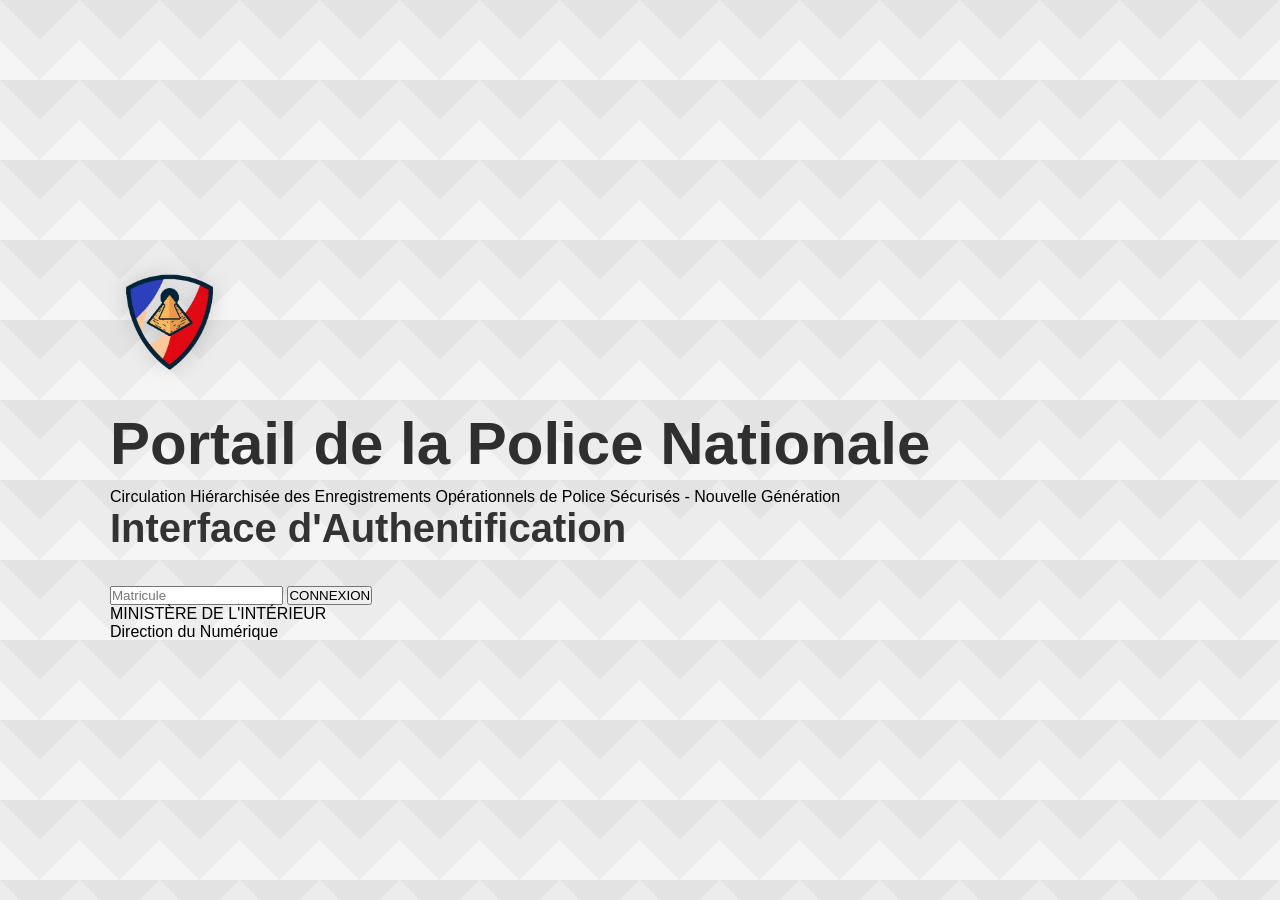
==== accueil.html @ 9fcc6bbd "Add files via upload" ====
<!DOCTYPE html>
<html lang="fr">
<head>
    <meta charset="UTF-8">
    <meta name="viewport" content="width=device-width, initial-scale=1.0">
    <title>CHEOPS - Nouvelle Génération</title>
    <link rel="stylesheet" href="style.css">
</head>
<body>

    <div class="home-container">

        <div class="session-box">
            <div>
                <p id="connected-user">Connecté en tant que : ---</p>
                <p id="session-timer">Durée de connexion : 00:00:00</p>
            </div>

            <button class="power-button" onclick="deconnexion()">
                ⏻
            </button>
        </div>

        <header class="home-header">
            <img src="logo.png" class="home-logo">

            <h1>CHEOPS - Nouvelle Génération</h1>

            <p>
                Circulation Hiérarchisée des Enregistrements Opérationnels de Police Sécurisés
            </p>
        </header>

        <main class="app-zone">

            <section class="category-band">
                Aide à l'Enquête
            </section>

            <div class="apps-grid">

                <div class="app-card">
                    <div class="app-logo">LRPPN</div>
                    <p>Logiciel de Rédaction des Procédures Police Nationale</p>
                </div>

                <div class="app-card" onclick="window.location.href='mcpn-login.html'">
    <img src="mcpn-logo.png" class="app-icon">
    <p>Main Courante Police Nationale</p>
</div>

                <div class="app-card">
                    <div class="app-logo">FPR</div>
                    <p>Fichier des Personnes Recherchées</p>
                </div>

                <div class="app-card">
                    <div class="app-logo">TAJ</div>
                    <p>Traitement d'Antécédents Judiciaires</p>
                </div>

                <div class="app-card restricted-app" id="gestion-app" onclick="ouvrirGestionnaire()">
    <div class="app-logo">ADM</div>
    <p>CHEOPS-NG ADM</p>
</div>

            </div>

        </main>

    </div>

    <script src="script.js"></script>
</body>
</html>
---- style.css ----
*{
    margin:0;
    padding:0;
    box-sizing:border-box;
    font-family:Arial, Helvetica, sans-serif;
}

body{
    min-height:100vh;

    background-color:#ececec;

    background-image:
    linear-gradient(135deg,#e3e3e3 25%,transparent 25%),
    linear-gradient(225deg,#e3e3e3 25%,transparent 25%),
    linear-gradient(45deg,#f5f5f5 25%,transparent 25%),
    linear-gradient(315deg,#f5f5f5 25%,transparent 25%);

    background-position:
    40px 0,
    40px 0,
    0 0,
    0 0;

    background-size:80px 80px;
}

.container{
    width:900px;

    background:rgba(255,255,255,0.92);

    padding:50px;

    border-radius:12px;

    box-shadow:0 0 25px rgba(0,0,0,0.1);
}

/* TITRES */

h1{
    font-size:60px;
    color:#2f2f2f;

    margin-bottom:10px;
}

.subtitle{
    font-size:22px;
    color:#555;

    margin-bottom:30px;
}

h2{
    font-size:40px;

    margin-bottom:35px;

    color:#333;
}

/* FORMULAIRE */

.login-form{
    display:flex;

    gap:15px;

    margin-bottom:40px;
}

.login-form input{
    flex:1;

    padding:15px;

    border:1px solid #cfcfcf;

    border-radius:6px;

    font-size:16px;
}

.login-form button{
    padding:15px 25px;

    border:none;

    background:#35568d;

    color:white;

    border-radius:6px;

    font-size:16px;

    cursor:pointer;

    transition:0.2s;
}

.login-form button:hover{
    background:#2d4975;
}

/* FOOTER */

.footer{
    margin-top:30px;

    line-height:1.5;

    color:#444;

    font-size:20px;
}

.main-logo{
    width:120px;

    margin-bottom:20px;

    filter:
        drop-shadow(0 0 10px rgba(0,0,0,0.15));

    transition:0.3s;
}

.main-logo:hover{
    transform:scale(1.03);
}

/* PAGE ACCUEIL CHEOPS */

.home-container{
    min-height:100vh;
    padding:30px 60px;
    position:relative;
}

.session-box{
    position:absolute;
    top:25px;
    left:35px;

    width:320px;

    display:flex;
    justify-content:space-between;
    align-items:center;

    background:rgba(255,255,255,0.92);

    border:1px solid #d7d7d7;
    border-radius:10px;

    padding:12px 16px;

    box-shadow:0 0 15px rgba(0,0,0,0.08);

    color:#333;
}

#connected-user{
    font-weight:bold;

    font-size:14px;

    line-height:1.4;

    max-width:220px;
}

#session-timer{
    color:#666;
    font-size:13px;
}

.power-button{
    width:48px;
    height:48px;

    border:none;
    border-radius:50%;

    background:white;
    color:#111;

    font-size:32px;
    font-weight:bold;

    cursor:pointer;

    box-shadow:0 0 10px rgba(0,0,0,0.18);

    transition:0.2s;
}

.power-button:hover{
    transform:scale(1.08);
    background:#111;
    color:white;
}

.home-header{
    text-align:center;
    margin-top:40px;
    margin-bottom:60px;
}

.home-logo{
    width:130px;
    margin-bottom:15px;
}

.home-header h1{
    font-size:48px;
    color:#2f2f2f;
    font-weight:500;
    margin-bottom:8px;
}

.home-header p{
    font-size:16px;
    color:#555;
}

.app-zone{
    width:100%;
    max-width:1200px;
    margin:0 auto;
}

.category-band{
    width:100%;

    background:#333131;
    color:white;

    padding:18px 25px;

    font-size:24px;
    font-weight:bold;
    letter-spacing:1px;

    border-radius:4px;

    margin-bottom:35px;

    box-shadow:0 4px 12px rgba(0,0,0,0.18);
}

.apps-grid{
    display:grid;
    grid-template-columns:repeat(4, 1fr);
    gap:25px;
}

.app-icon{
    width:90px;
    height:90px;
    object-fit:contain;
    margin-bottom:15px;
}

.app-card{
    background:rgba(255,255,255,0.92);

    border:1px solid #d5d5d5;
    border-radius:10px;

    padding:25px 15px;

    text-align:center;

    box-shadow:0 0 18px rgba(0,0,0,0.08);

    cursor:pointer;

    transition:0.2s;
}

.app-card:hover{
    transform:translateY(-5px);
    box-shadow:0 8px 25px rgba(0,0,0,0.15);
}

.app-logo{
    width:90px;
    height:90px;

    margin:0 auto 15px auto;

    display:flex;
    align-items:center;
    justify-content:center;

    border-radius:12px;

    background:#333131;
    color:white;

    font-weight:bold;
    font-size:20px;

    box-shadow:inset 0 0 10px rgba(255,255,255,0.08);
}

.app-card p{
    font-size:14px;
    color:#444;
    line-height:1.4;
}

.gestion-container{
    max-width:1100px;
    margin:40px auto;
    padding:30px;
}

.gestion-panel{
    background:rgba(255,255,255,0.94);
    border:1px solid #d0d0d0;
    border-radius:10px;
    padding:25px;
    margin-top:25px;
    box-shadow:0 0 18px rgba(0,0,0,0.08);
}

.gestion-panel input,
.gestion-panel select{
    width:100%;
    padding:14px;
    margin:8px 0;
    border:1px solid #ccc;
    border-radius:6px;
    font-size:15px;
}

.gestion-panel button,
.back-button{
    margin-top:15px;
    padding:12px 20px;
    border:none;
    border-radius:6px;
    background:#333131;
    color:white;
    cursor:pointer;
}

.agent-row{
    display:grid;
    grid-template-columns:1fr 1fr 1fr 1fr auto;
    gap:10px;
    align-items:center;
    padding:12px;
    margin-bottom:10px;
    background:#f2f2f2;
    border-left:5px solid #333131;
    border-radius:6px;
    font-size:14px;
}

.agent-row button{
    background:#8b1e1e;
    color:white;
    border:none;
    padding:8px 12px;
    border-radius:5px;
    cursor:pointer;
}

/* MCPN */

.mcpn-layout{
    min-height:100vh;
    display:flex;
    background:#f4f4f4;
}

.mcpn-sidebar{
    width:40px;
    background:#2C61D1;
    display:flex;
    flex-direction:column;
    align-items:center;
    padding-top:10px;
}

.side-btn{
    width:40px;
    height:50px;
    border:none;
    background:#2C61D1;
    cursor:pointer;
    display:flex;
    align-items:center;
    justify-content:center;
    transition:0.2s;
}

.side-btn:hover{
    background:#244fa9;
}

.side-btn.active{
    background:#1f4592;
}

.side-icon{
    width:26px;
    height:26px;
    object-fit:contain;
    filter:brightness(0) invert(1);
}

.mcpn-main{
    flex:1;
    padding:35px 60px;
}

.mcpn-header{
    margin-bottom:35px;
}

.mcpn-header h1{
    font-size:42px;
    color:#2C61D1;
}

.mcpn-header p{
    color:#555;
    font-size:16px;
}

.mcpn-panel{
    max-width:900px;
    background:white;
    padding:35px;
    border-radius:8px;
    box-shadow:0 0 18px rgba(0,0,0,0.08);
}

.mcpn-panel h2{
    font-size:28px;
    margin-bottom:30px;
    color:#333;
}

.mcpn-panel label{
    display:block;
    margin-top:22px;
    margin-bottom:8px;
    font-weight:bold;
    color:#333;
}

.mcpn-panel input,
.mcpn-panel select{
    width:100%;
    padding:15px;
    border:1px solid #ccc;
    border-radius:6px;
    font-size:16px;
}

.mcpn-button{
    margin-top:30px;
    padding:14px 28px;
    border:none;
    border-radius:6px;
    background:#2C61D1;
    color:white;
    font-size:16px;
    cursor:pointer;
}

.mcpn-button:hover{
    background:#244fa9;
}

.personnel-zone{
    margin-top:35px;
    display:grid;
    grid-template-columns:1fr 1fr;
    gap:30px;
}

.agent-list{
    background:#f7f7f7;
    border:1px solid #ddd;
    border-radius:8px;
    padding:15px;
    min-height:420px;
}

.agent-item{
    display:flex;
    align-items:center;
    gap:12px;
    background:white;
    border:1px solid #ddd;
    border-radius:6px;
    padding:12px;
    margin-bottom:10px;
    cursor:grab;
}

.agent-item input{
    width:auto;
}

.agent-avatar{
    width:38px;
    height:38px;
    opacity:0.45;
}

.agent-info{
    font-size:14px;
    line-height:1.4;
}

.drop-columns{
    display:grid;
    grid-template-columns:1fr 1fr;
    gap:20px;
}

.drop-zone{
    background:white;
    border:2px dashed #bbb;
    border-radius:8px;
    min-height:420px;
    padding:15px;
}

.drop-zone h3{
    text-align:center;
    margin-bottom:15px;
    color:#333;
}

.drop-zone.drag-hover{
    border-color:#2C61D1;
    background:#eef3ff;
}

.login-container{
    min-height:100vh;

    display:flex;
    flex-direction:column;
    justify-content:center;

    padding-left:110px;
}

/* CORRECTION AFFICHAGE PLEIN ÉCRAN MCPN */

body:has(.mcpn-layout){
    display:block;
    align-items:initial;
    justify-content:initial;
    overflow:hidden;
}

body:has(.mcpn-layout) .mcpn-layout{
    width:100vw;
    height:100vh;
    min-height:100vh;
}

body:has(.mcpn-layout) .mcpn-main{
    width:calc(100vw - 40px);
    min-height:100vh;
    overflow-y:auto;
}

.spinner{
    width:16px;
    height:16px;

    border:2px solid rgba(255,255,255,0.4);
    border-top:2px solid white;
    border-radius:50%;

    display:inline-block;

    margin-left:10px;

    animation:spin 0.8s linear infinite;
    vertical-align:middle;
}

@keyframes spin{
    from{ transform:rotate(0deg); }
    to{ transform:rotate(360deg); }
}

.drop-zone.preview-drop{
    border-color:#2C61D1;
    background:#e8f0ff;
    box-shadow:inset 0 0 20px rgba(44,97,209,0.18);
}

.agent-avatar{
    width:42px;
    height:42px;

    background:#bfc4cc;

    border-radius:50%;

    display:flex;
    align-items:center;
    justify-content:center;

    flex-shrink:0;
}

.agent-avatar svg{
    width:30px;
    height:30px;
    stroke:white;
    stroke-width:2.4;
    fill:none;
}

.agent-info strong{
    display:block;
    color:#222;
}

.agent-qualif{
    margin-top:3px;
    color:#555;
    font-size:13px;
}

/* LOGIN MCPN */

.mcpn-login-container{
    min-height:100vh;
    display:flex;
    justify-content:center;
    align-items:center;
}

.mcpn-login-box{
    width:460px;
    background:white;
    padding:40px;
    border-radius:10px;
    box-shadow:0 0 25px rgba(0,0,0,0.12);
    text-align:center;
}

.mcpn-login-logo{
    width:115px;
    margin-bottom:18px;
}

.mcpn-login-box h1{
    font-size:26px;
    margin-bottom:30px;
    color:#2C61D1;
}

.mcpn-login-box label{
    display:block;
    text-align:left;
    margin-top:18px;
    margin-bottom:7px;
    font-weight:bold;
    color:#333;
}

.mcpn-login-box input,
.mcpn-login-box select{
    width:100%;
    padding:13px;
    border:1px solid #cfcfcf;
    border-radius:6px;
    font-size:15px;
}

.side-icon-text{
    color:white;
    font-size:13px;
    font-weight:bold;
}

.mcpn-home-screen{
    text-align:center;
    padding:80px 20px;
}

.mcpn-home-logo{
    width:140px;
    margin-bottom:25px;
}

.mcpn-home-screen h1{
    font-size:34px;
    color:#2C61D1;
    margin-bottom:10px;
}

.mcpn-home-screen p{
    color:#555;
    font-size:16px;
}

.mcpn-session-box{
    position:absolute;
    top:18px;
    right:25px;

    background:white;
    border:1px solid #d5d5d5;
    border-radius:8px;

    padding:10px 14px;

    box-shadow:0 0 12px rgba(0,0,0,0.08);

    font-size:13px;
    color:#333;
    max-width:420px;
}

#mcpn-connected-user{
    font-weight:bold;
    line-height:1.4;
}
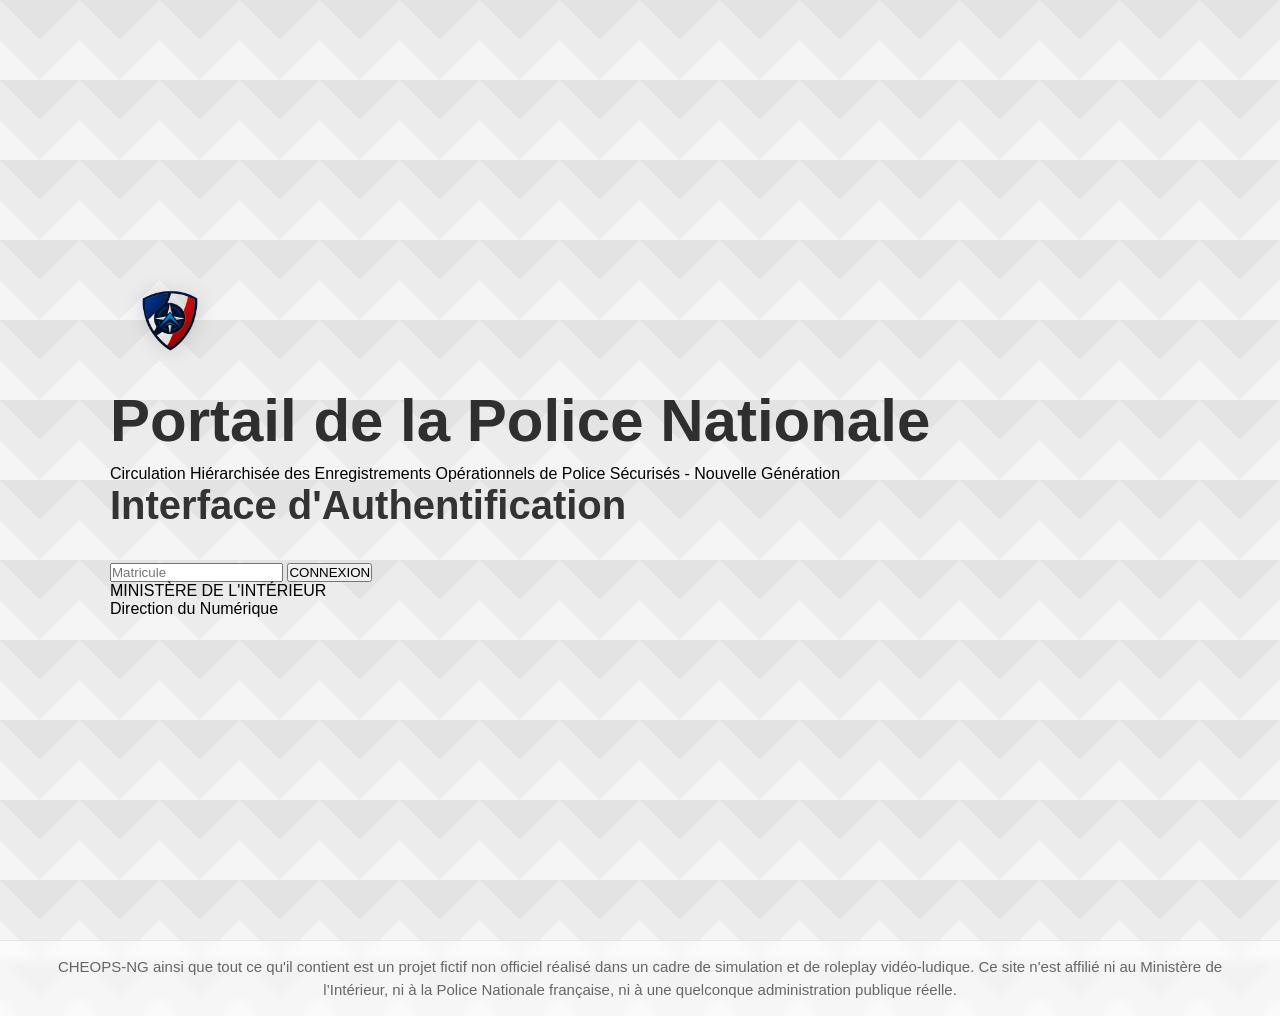
==== commit 6881a9bd: "Mise à jour CHEOPS" ====
--- a/accueil.html
+++ b/accueil.html
@@ -61,7 +61,8 @@
 
                 <div class="app-card restricted-app" id="gestion-app" onclick="ouvrirGestionnaire()">
     <div class="app-logo">ADM</div>
-    <p>CHEOPS-NG ADM</p>
+    </p>(Habilitation Niveau 2 nécessaire)</p>
+    <p>CHEOPS-NG ADM</p> 
 </div>
 
             </div>
@@ -70,6 +71,11 @@
 
     </div>
 
+    <footer class="legal-footer">
+    CHEOPS-NG ainsi que tout ce qu'il contient est un projet fictif non officiel réalisé dans un cadre de simulation et de roleplay vidéo-ludique.
+    Ce site n'est affilié ni au Ministère de l’Intérieur, ni à la Police Nationale française,
+    ni à une quelconque administration publique réelle.
+</footer>
     <script src="script.js"></script>
 </body>
 </html>
--- a/style.css
+++ b/style.css
@@ -417,8 +417,7 @@
 }
 
 .mcpn-main{
-    flex:1;
-    padding:35px 60px;
+    padding-top:75px;
 }
 
 .mcpn-header{
@@ -436,6 +435,7 @@
 }
 
 .mcpn-panel{
+    min-height:70vh;
     max-width:900px;
     background:white;
     padding:35px;
@@ -735,4 +735,606 @@
 #mcpn-connected-user{
     font-weight:bold;
     line-height:1.4;
+}
+
+.mcpn-wide-panel{
+    max-width:none;
+    width:100%;
+}
+
+.mcpn-tabs{
+    display:flex;
+    gap:8px;
+    margin-bottom:25px;
+}
+
+.mcpn-tab{
+    padding:12px 20px;
+    border:none;
+    background:#e5e5e5;
+    color:#333;
+    cursor:pointer;
+    border-radius:6px 6px 0 0;
+    font-weight:bold;
+}
+
+.mcpn-tab.active{
+    background:#2C61D1;
+    color:white;
+}
+
+.activities-table-wrapper{
+    overflow:auto;
+    max-width:100%;
+    border:1px solid #ccc;
+    background:white;
+}
+
+.activities-table{
+    border-collapse:collapse;
+    min-width:2200px;
+    width:100%;
+    font-size:13px;
+}
+
+.activities-table th,
+.activities-table td{
+    border:1px solid #d0d0d0;
+    padding:8px;
+    text-align:center;
+    min-width:75px;
+}
+
+.activities-table th{
+    background:#f0f2f5;
+    font-weight:bold;
+    position:sticky;
+    top:0;
+    z-index:2;
+}
+
+.activities-table .agent-cell{
+    min-width:260px;
+    text-align:left;
+    background:#f8f8f8;
+    font-weight:bold;
+    position:sticky;
+    left:0;
+    z-index:3;
+}
+
+.activity-add{
+    width:26px;
+    height:26px;
+    border:none;
+    border-radius:50%;
+    background:#2C61D1;
+    color:white;
+    font-weight:bold;
+    cursor:pointer;
+}
+
+.activity-add:hover{
+    background:#244fa9;
+}
+
+.activity-select{
+    width:100%;
+    padding:5px;
+    font-size:12px;
+}
+
+.service-hours-panel{
+    margin-top:35px;
+    padding:25px;
+    background:#f7f7f7;
+    border:1px solid #d0d0d0;
+    border-radius:8px;
+}
+
+.service-hours-panel h3{
+    margin-bottom:20px;
+    color:#333;
+}
+
+.service-hours-panel label{
+    display:block;
+    margin-top:15px;
+    margin-bottom:6px;
+    font-weight:bold;
+}
+
+.service-title{
+    background:#333131 !important;
+    color:white;
+    text-align:left !important;
+    font-size:15px;
+    padding:12px !important;
+}
+
+.table-separator td{
+    height:25px;
+    background:#f4f4f4;
+    border:none;
+}
+
+.activity-line-header{
+    min-width:1200px;
+    background:#f0f2f5;
+    font-weight:bold;
+    text-align:left !important;
+    white-space:nowrap;
+}
+
+.activity-line-cell{
+    position:relative;
+    height:58px;
+    background:#fafafa;
+}
+
+.unique-add{
+    position:absolute;
+    top:50%;
+    left:50%;
+    transform:translate(-50%, -50%);
+    z-index:2;
+}
+
+.activity-modal{
+    position:fixed;
+    inset:0;
+    background:rgba(0,0,0,0.35);
+    display:flex;
+    justify-content:center;
+    align-items:center;
+    z-index:999;
+}
+
+.activity-modal-box{
+    width:420px;
+    background:white;
+    padding:28px;
+    border-radius:10px;
+    box-shadow:0 0 25px rgba(0,0,0,0.25);
+}
+
+.activity-modal-box h3{
+    margin-bottom:20px;
+    color:#333;
+}
+
+.activity-modal-box label{
+    display:block;
+    margin-top:15px;
+    margin-bottom:6px;
+    font-weight:bold;
+}
+
+.activity-modal-box input,
+.activity-modal-box select{
+    width:100%;
+    padding:12px;
+    border:1px solid #ccc;
+    border-radius:6px;
+}
+
+.modal-actions{
+    display:flex;
+    gap:10px;
+    margin-top:20px;
+}
+
+.cancel-button{
+    margin-top:30px;
+    padding:14px 28px;
+    border:none;
+    border-radius:6px;
+    background:#777;
+    color:white;
+    cursor:pointer;
+}
+
+.activity-block{
+    position:absolute;
+    top:8px;
+    bottom:8px;
+
+    background:#e8f0ff;
+    border-left:5px solid #2C61D1;
+    border-radius:6px;
+
+    padding:8px;
+    text-align:left;
+
+    font-size:12px;
+    color:#222;
+
+    overflow:hidden;
+}
+
+.timeline-header{
+    min-width:1400px;
+    height:42px;
+    padding:0 !important;
+    background:#f0f2f5;
+    white-space:nowrap;
+    overflow:hidden;
+}
+
+.timeline-header span{
+    display:inline-block;
+    width:80px;
+    height:42px;
+    line-height:42px;
+    text-align:left;
+    padding-left:4px;
+    border-right:1px solid #d0d0d0;
+    font-size:12px;
+}
+
+.timeline-cell{
+    position:relative;
+    height:70px;
+    min-width:1400px;
+    padding:0 !important;
+    background:
+        repeating-linear-gradient(
+            to right,
+            #fafafa 0px,
+            #fafafa 79px,
+            #d0d0d0 80px
+        );
+}
+
+.activity-block{
+    position:absolute;
+    top:10px;
+    height:50px;
+
+    background:#e8f0ff;
+    border-left:5px solid #2C61D1;
+    border-radius:6px;
+
+    padding:7px;
+    text-align:left;
+
+    font-size:11px;
+    color:#222;
+
+    overflow:hidden;
+    z-index:2;
+}
+
+.unique-add{
+    position:absolute;
+    top:50%;
+    left:50%;
+    transform:translate(-50%, -50%);
+    z-index:3;
+}
+
+.equipage-agent-check{
+    display:block;
+    padding:10px;
+    margin-bottom:8px;
+    background:white;
+    border:1px solid #ddd;
+    border-radius:6px;
+    cursor:pointer;
+}
+
+.service-card{
+    padding:14px;
+    margin-top:12px;
+    background:white;
+    border-left:5px solid #2C61D1;
+    border-radius:6px;
+    box-shadow:0 0 8px rgba(0,0,0,0.06);
+    line-height:1.5;
+}
+
+.activity-empty-block{
+    display:flex;
+    justify-content:space-between;
+    align-items:center;
+
+    padding:14px;
+    margin-bottom:10px;
+
+    background:#f7f7f7;
+    border:1px dashed #bbb;
+    border-radius:6px;
+}
+
+.activity-vertical-block{
+    padding:14px;
+    margin-bottom:10px;
+
+    background:#e8f0ff;
+    border-left:5px solid #2C61D1;
+    border-radius:6px;
+
+    line-height:1.5;
+}
+
+.ge-textarea{
+    width:100%;
+    min-height:180px;
+    padding:15px;
+    resize:vertical;
+    border:1px solid #ccc;
+    border-radius:6px;
+    font-size:15px;
+}
+
+.ge-card{
+    margin-top:20px;
+    padding:20px;
+    background:white;
+    border-left:5px solid #2C61D1;
+    border-radius:8px;
+    box-shadow:0 0 8px rgba(0,0,0,0.08);
+}
+
+.ge-card input,
+.ge-card select{
+    width:100%;
+    padding:12px;
+    margin-top:10px;
+    border:1px solid #ccc;
+    border-radius:6px;
+}
+
+.toggle-personne{
+    display:flex;
+    gap:10px;
+    margin:10px 0;
+}
+
+.toggle-personne button{
+    flex:1;
+    padding:12px;
+    border:none;
+    border-radius:20px;
+    background:#ddd;
+    cursor:pointer;
+    font-weight:bold;
+}
+
+.toggle-personne button:hover{
+    background:#2C61D1;
+    color:white;
+}
+
+#mcpn-home,
+#prise-service-step1,
+#prise-service-step2{
+    max-width:none;
+    width:100%;
+    min-height:85vh;
+}
+
+.mcpn-main{
+    padding-left:70px;
+    padding-right:70px;
+}
+
+.service-card-hover{
+    position:relative;
+}
+
+.details-hover-button{
+    display:none;
+    margin-top:14px;
+    padding:10px 14px;
+    border:none;
+    border-radius:6px;
+    background:#2C61D1;
+    color:white;
+    cursor:pointer;
+}
+
+.service-card-hover:hover .details-hover-button{
+    display:inline-block;
+}
+
+.disabled-agent{
+    opacity:0.55;
+    background:#eee;
+    cursor:not-allowed;
+    color:#666;
+}
+
+.inline-check{
+    display:flex !important;
+    align-items:center;
+    gap:8px;
+    width:auto !important;
+    margin:12px 0;
+}
+
+.inline-check input{
+    width:auto !important;
+    margin:0 !important;
+}
+
+.ge-list-card{
+    display:flex;
+    justify-content:space-between;
+    align-items:center;
+    gap:20px;
+}
+
+.mcpn-home-return{
+    position:absolute;
+    top:18px;
+    left:70px;
+
+    padding:10px 16px;
+    border:none;
+    border-radius:6px;
+
+    background:#2C61D1;
+    color:white;
+
+    font-weight:bold;
+    cursor:pointer;
+
+    box-shadow:0 0 10px rgba(0,0,0,0.12);
+}
+
+.mcpn-home-return:hover{
+    background:#2C61D1;
+}
+
+.mcpn-power-button{
+    position:absolute;
+    top:18px;
+    left:225px;
+
+    width:42px;
+    height:42px;
+
+    border:none;
+    border-radius:50%;
+
+    background:white;
+    color:#111;
+
+    font-size:26px;
+    font-weight:bold;
+
+    cursor:pointer;
+    box-shadow:0 0 10px rgba(0,0,0,0.18);
+}
+
+.mcpn-power-button:hover{
+    background:#111;
+    color:white;
+}
+
+.danger-button{
+    background:#2C61D1 ;
+}
+
+.danger-button:hover{
+    background:#2C61D1 ;;
+}
+
+.ge-actions{
+    display:flex;
+    gap:12px;
+    margin-top:20px;
+}
+
+.stats-grid{
+    display:grid;
+    grid-template-columns:repeat(3, 1fr);
+    gap:25px;
+}
+
+.stat-card{
+    background:white;
+    border-radius:10px;
+    padding:25px;
+    box-shadow:0 0 12px rgba(0,0,0,0.08);
+    min-height:420px;
+}
+
+.stat-card h3{
+    margin-bottom:20px;
+    color:#333;
+    text-align:center;
+}
+
+.stat-card canvas{
+    max-height:320px;
+}
+
+.legal-footer{
+    width:100%;
+
+    margin-top:40px;
+    padding:15px 25px;
+
+    text-align:center;
+
+    font-size:15px;
+    line-height:1.5;
+
+    color:#666;
+
+    background:rgba(255,255,255,0.55);
+
+    border-top:1px solid rgba(0,0,0,0.08);
+
+    backdrop-filter:blur(4px);
+}
+
+.hidden {
+    display: none !important;
+}
+
+.mdp-statut {
+    color: #1f4e79;
+    cursor: pointer;
+    font-weight: 600;
+    text-decoration: underline;
+}
+
+.mdp-non-cree {
+    color: #777;
+    font-style: italic;
+}
+
+.popup-reset {
+    position: fixed;
+    inset: 0;
+    background: rgba(0, 0, 0, 0.45);
+    display: flex;
+    align-items: center;
+    justify-content: center;
+    z-index: 9999;
+}
+
+.popup-reset-content {
+    background: #ffffff;
+    color: #1f2933;
+    padding: 24px;
+    border-radius: 6px;
+    width: 420px;
+    text-align: center;
+    border: 1px solid #cfd8e3;
+    box-shadow: 0 8px 24px rgba(0, 0, 0, 0.18);
+}
+
+.popup-reset-content h3 {
+    margin-top: 0;
+    color: #1f2933;
+    font-size: 18px;
+}
+
+.popup-reset-content button {
+    margin: 8px;
+    padding: 9px 14px;
+    border-radius: 4px;
+    border: 1px solid #9aa6b2;
+    background: #f4f6f8;
+    color: #1f2933;
+    cursor: pointer;
+}
+
+.popup-reset-content button:hover {
+    background: #e8edf2;
+}
+
+#cleTemporaireAffichee {
+    display: block;
+    margin: 12px 0;
+    font-size: 20px;
+    color: #1f2933;
+    background: #f4f6f8;
+    border: 1px solid #d6dde5;
+    padding: 10px;
+    border-radius: 4px;
 }
